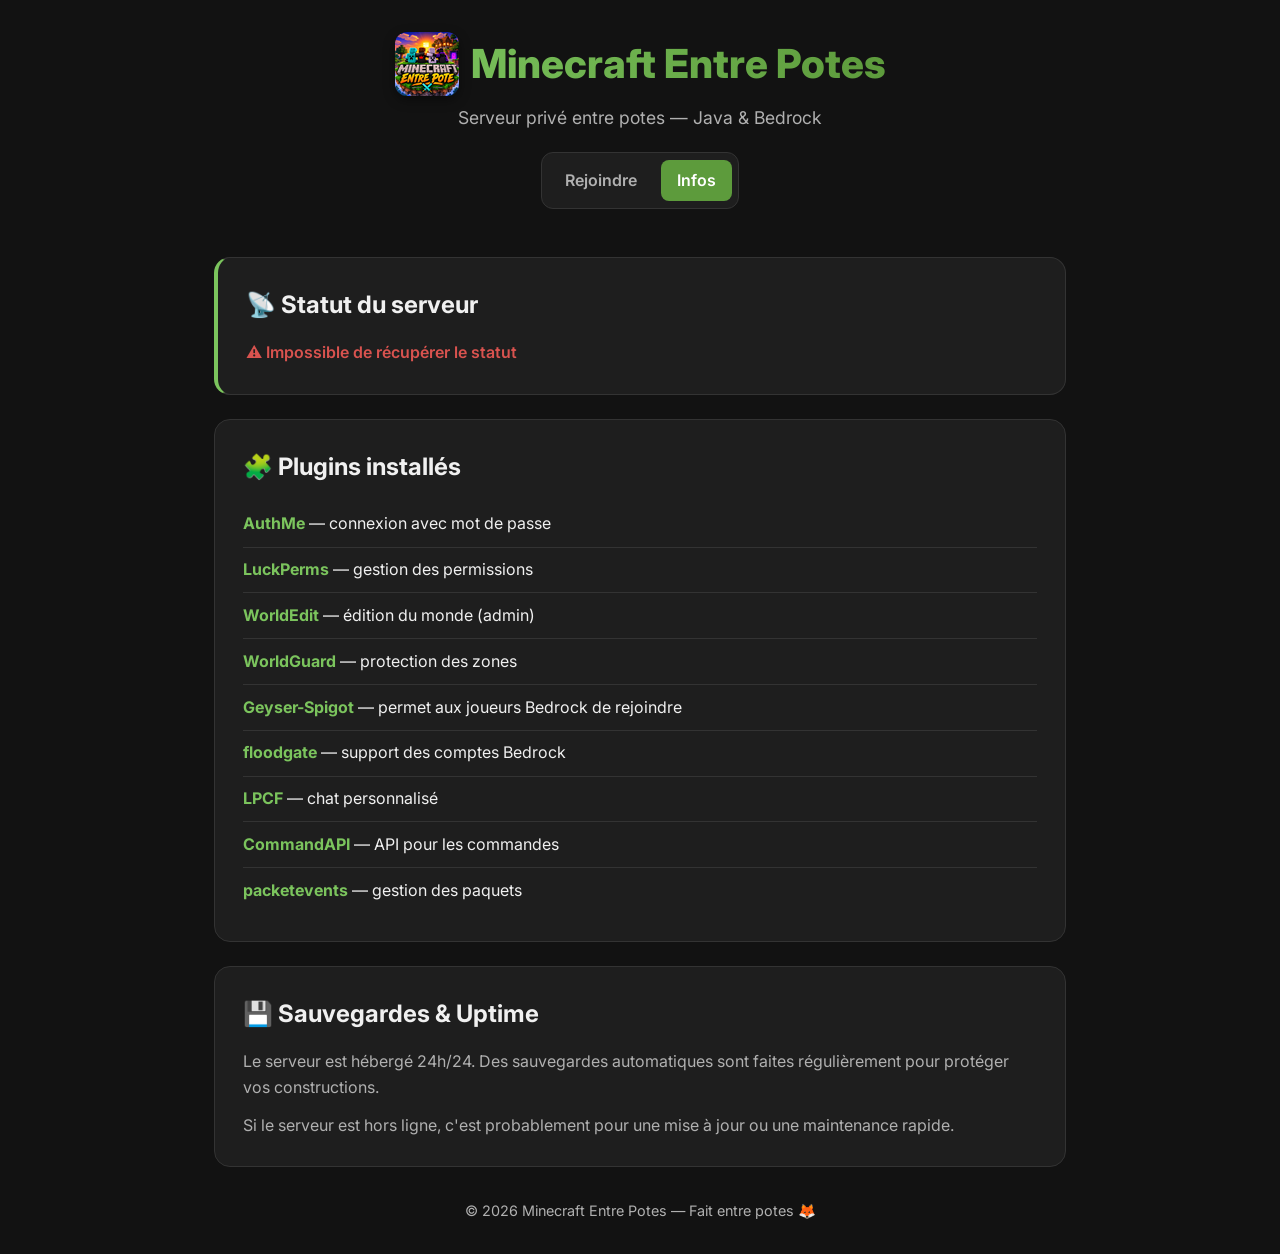
==== infos.html @ b74d5914 "Initial commit: site web Minecraft Entre Potes" ====
<!DOCTYPE html>
<html lang="fr">
<head>
    <meta charset="UTF-8">
    <meta name="viewport" content="width=device-width, initial-scale=1.0">
    <title>Minecraft Entre Potes - Infos</title>
    <link rel="icon" type="image/png" sizes="64x64" href="images/logo-64.png">
    <link rel="stylesheet" href="style.css">
    <link rel="preconnect" href="https://fonts.googleapis.com">
    <link rel="preconnect" href="https://fonts.gstatic.com" crossorigin>
    <link href="https://fonts.googleapis.com/css2?family=Inter:wght@400;600;800&display=swap" rel="stylesheet">
</head>
<body>
    <div class="container">
        <header>
            <h1><img src="images/logo-128.png" srcset="images/logo-64.png 64w, images/logo-128.png 128w, images/logo-256.png 256w, images/logo-512.png 512w" sizes="(max-width: 600px) 48px, 64px" alt="Logo Minecraft Entre Potes" class="logo"> Minecraft Entre Potes</h1>
            <p class="tagline">Serveur privé entre potes — Java & Bedrock</p>
            <nav>
                <a href="index.html">Rejoindre</a>
                <a href="infos.html" class="active">Infos</a>
            </nav>
        </header>

        <main>
            <section class="live-status">
                <h2>📡 Statut du serveur</h2>
                <div id="status-content">
                    <p class="loading">Chargement...</p>
                </div>
            </section>

            <section class="plugins">
                <h2>🧩 Plugins installés</h2>
                <ul class="plugin-list">
                    <li><strong>AuthMe</strong> — connexion avec mot de passe</li>
                    <li><strong>LuckPerms</strong> — gestion des permissions</li>
                    <li><strong>WorldEdit</strong> — édition du monde (admin)</li>
                    <li><strong>WorldGuard</strong> — protection des zones</li>
                    <li><strong>Geyser-Spigot</strong> — permet aux joueurs Bedrock de rejoindre</li>
                    <li><strong>floodgate</strong> — support des comptes Bedrock</li>
                    <li><strong>LPCF</strong> — chat personnalisé</li>
                    <li><strong>CommandAPI</strong> — API pour les commandes</li>
                    <li><strong>packetevents</strong> — gestion des paquets</li>
                </ul>
            </section>

            <section class="backup-info">
                <h2>💾 Sauvegardes & Uptime</h2>
                <p>Le serveur est hébergé 24h/24. Des sauvegardes automatiques sont faites régulièrement pour protéger vos constructions.</p>
                <p>Si le serveur est hors ligne, c'est probablement pour une mise à jour ou une maintenance rapide.</p>
            </section>
        </main>

        <footer>
            <p>© 2026 Minecraft Entre Potes — Fait entre potes 🦊</p>
        </footer>
    </div>

    <script>
        async function loadStatus() {
            const container = document.getElementById('status-content');
            try {
                const response = await fetch('https://api.mcsrvstat.us/3/play.laconfreriefr.com');
                const data = await response.json();

                if (!data.online) {
                    container.innerHTML = '<p class="offline">🔴 Le serveur est hors ligne</p>';
                    return;
                }

                const players = data.players ? `${data.players.online} / ${data.players.max}` : '0 / 0';
                const version = data.version || '26.3';
                const motd = data.motd && data.motd.clean ? data.motd.clean.join('<br>') : '';

                container.innerHTML = `
                    <div class="status-grid">
                        <div class="status-item"><span>Statut</span><strong class="online">🟢 En ligne</strong></div>
                        <div class="status-item"><span>Joueurs</span><strong>${players}</strong></div>
                        <div class="status-item"><span>Version</span><strong>${version}</strong></div>
                        <div class="status-item"><span>Ping</span><strong>${data.debug && data.debug.ping ? 'Oui' : 'Non'}</strong></div>
                    </div>
                    ${motd ? `<div class="motd">${motd}</div>` : ''}
                `;
            } catch (error) {
                container.innerHTML = '<p class="offline">⚠️ Impossible de récupérer le statut</p>';
            }
        }

        loadStatus();
    </script>
</body>
</html>
---- style.css ----
:root {
    --bg: #121212;
    --surface: #1e1e1e;
    --surface-hover: #2a2a2a;
    --text: #f0f0f0;
    --muted: #b0b0b0;
    --accent: #5d9b3c;
    --accent-light: #7bc45d;
    --bedrock: #3c7a9b;
    --java: #e88e34;
    --danger: #d9534f;
}

* {
    margin: 0;
    padding: 0;
    box-sizing: border-box;
}

body {
    font-family: 'Inter', system-ui, -apple-system, BlinkMacSystemFont, 'Segoe UI', Roboto, sans-serif;
    background: var(--bg);
    color: var(--text);
    line-height: 1.6;
    min-height: 100vh;
}

.container {
    max-width: 900px;
    margin: 0 auto;
    padding: 2rem 1.5rem;
}

header {
    text-align: center;
    margin-bottom: 3rem;
}

header h1 {
    font-size: 2.5rem;
    font-weight: 800;
    margin-bottom: 0.5rem;
    background: linear-gradient(90deg, var(--accent-light), var(--accent));
    -webkit-background-clip: text;
    -webkit-text-fill-color: transparent;
    background-clip: text;
    display: inline-flex;
    align-items: center;
    gap: 0.75rem;
}

.logo {
    width: 64px;
    height: 64px;
    border-radius: 12px;
    box-shadow: 0 4px 12px rgba(0, 0, 0, 0.4);
}

.tagline {
    color: var(--muted);
    font-size: 1.1rem;
    margin-bottom: 1.25rem;
}

nav {
    display: inline-flex;
    gap: 0.5rem;
    background: var(--surface);
    padding: 0.4rem;
    border-radius: 12px;
    border: 1px solid #333;
}

nav a {
    color: var(--muted);
    text-decoration: none;
    padding: 0.5rem 1rem;
    border-radius: 8px;
    font-weight: 600;
    transition: background 0.2s, color 0.2s;
}

nav a:hover {
    background: var(--surface-hover);
    color: var(--text);
}

nav a.active {
    background: var(--accent);
    color: #fff;
}

section {
    background: var(--surface);
    border-radius: 16px;
    padding: 1.75rem;
    border: 1px solid #333;
    margin-bottom: 1.5rem;
}

section h2 {
    margin-bottom: 1rem;
    font-weight: 700;
}

/* Live status */
.live-status {
    border-left: 4px solid var(--accent-light);
}

.status-grid {
    display: grid;
    grid-template-columns: repeat(2, 1fr);
    gap: 1rem;
}

@media (min-width: 600px) {
    .status-grid {
        grid-template-columns: repeat(4, 1fr);
    }
}

.status-item {
    background: var(--bg);
    padding: 1rem;
    border-radius: 10px;
    text-align: center;
}

.status-item span {
    display: block;
    color: var(--muted);
    font-size: 0.85rem;
    margin-bottom: 0.25rem;
}

.status-item strong {
    font-size: 1.1rem;
}

.status-item .online {
    color: var(--accent-light);
}

.offline {
    color: var(--danger);
    font-weight: 600;
}

.loading {
    color: var(--muted);
}

.motd {
    margin-top: 1rem;
    padding: 0.75rem;
    background: var(--bg);
    border-radius: 10px;
    font-family: 'Courier New', monospace;
    color: var(--accent-light);
}

/* Server address */
.server-status {
    text-align: center;
}

.ip-box {
    display: inline-flex;
    align-items: center;
    gap: 0.5rem;
    background: var(--bg);
    border-radius: 12px;
    padding: 0.75rem 1.25rem;
    border: 2px solid var(--accent);
    margin-bottom: 1rem;
}

#server-ip {
    font-family: 'Courier New', monospace;
    font-size: 1.3rem;
    font-weight: 700;
    color: var(--accent-light);
}

.note {
    color: var(--accent-light);
    font-weight: 600;
}

/* Copy buttons */
.copy-btn {
    background: var(--surface-hover);
    border: none;
    font-size: 1rem;
    cursor: pointer;
    padding: 0.4rem 0.5rem;
    border-radius: 6px;
    transition: background 0.2s;
    line-height: 1;
}

.copy-btn:hover {
    background: #3a3a3a;
}

.code-box {
    display: flex;
    align-items: center;
    justify-content: space-between;
    gap: 0.5rem;
    background: var(--bg);
    border-radius: 8px;
    padding: 0.5rem 0.75rem;
    margin-bottom: 1rem;
}

.code-box code {
    margin: 0;
    padding: 0;
    background: transparent;
    flex: 1;
}

/* Platforms */
.platforms {
    display: grid;
    grid-template-columns: 1fr;
    gap: 1.5rem;
    padding: 0;
    background: transparent;
    border: none;
}

@media (min-width: 768px) {
    .platforms {
        grid-template-columns: 1fr 1fr;
    }
}

.card {
    background: var(--surface);
    border-radius: 16px;
    padding: 1.75rem;
    border: 1px solid #333;
    transition: transform 0.2s, border-color 0.2s;
}

.card:hover {
    transform: translateY(-4px);
}

.card.java {
    border-top: 4px solid var(--java);
}

.card.bedrock {
    border-top: 4px solid var(--bedrock);
}

.card-header {
    display: flex;
    align-items: center;
    gap: 0.75rem;
    margin-bottom: 1rem;
}

.icon {
    font-size: 1.5rem;
}

.card h3 {
    font-size: 1.4rem;
}

.card p {
    color: var(--muted);
    margin-bottom: 1rem;
}

.card ol {
    margin-left: 1.25rem;
    margin-bottom: 1rem;
    color: var(--text);
}

.card li {
    margin-bottom: 0.5rem;
}

code {
    display: block;
    background: var(--bg);
    color: var(--accent-light);
    font-family: 'Courier New', monospace;
    padding: 0.75rem 1rem;
    border-radius: 8px;
    font-weight: 700;
    word-break: break-all;
}

.port {
    color: var(--text);
    font-weight: 600;
    margin-bottom: 0;
}

/* Cracked info */
.cracked-info {
    border-left: 4px solid var(--accent-light);
}

.cracked-info p {
    margin-bottom: 1rem;
    color: var(--text);
}

.cracked-info code {
    margin-bottom: 1rem;
}

/* Rules */
.rules ul {
    margin-left: 1.25rem;
    color: var(--text);
}

.rules li {
    margin-bottom: 0.75rem;
}

/* Plugins */
.plugin-list {
    list-style: none;
    margin: 0;
}

.plugin-list li {
    padding: 0.6rem 0;
    border-bottom: 1px solid #333;
    color: var(--text);
}

.plugin-list li:last-child {
    border-bottom: none;
}

.plugin-list strong {
    color: var(--accent-light);
}

/* FAQ */
.faq-item {
    margin-bottom: 1.25rem;
}

.faq-item:last-child {
    margin-bottom: 0;
}

.faq-item h3 {
    font-size: 1rem;
    margin-bottom: 0.4rem;
    color: var(--accent-light);
}

.faq-item p {
    color: var(--muted);
}

.faq-item code {
    display: inline;
    padding: 0.2rem 0.4rem;
    font-size: 0.9rem;
}

/* Backup info */
.backup-info p {
    color: var(--muted);
    margin-bottom: 0.75rem;
}

.backup-info p:last-child {
    margin-bottom: 0;
}

/* Footer */
footer {
    text-align: center;
    color: var(--muted);
    font-size: 0.9rem;
    margin-top: 2rem;
}
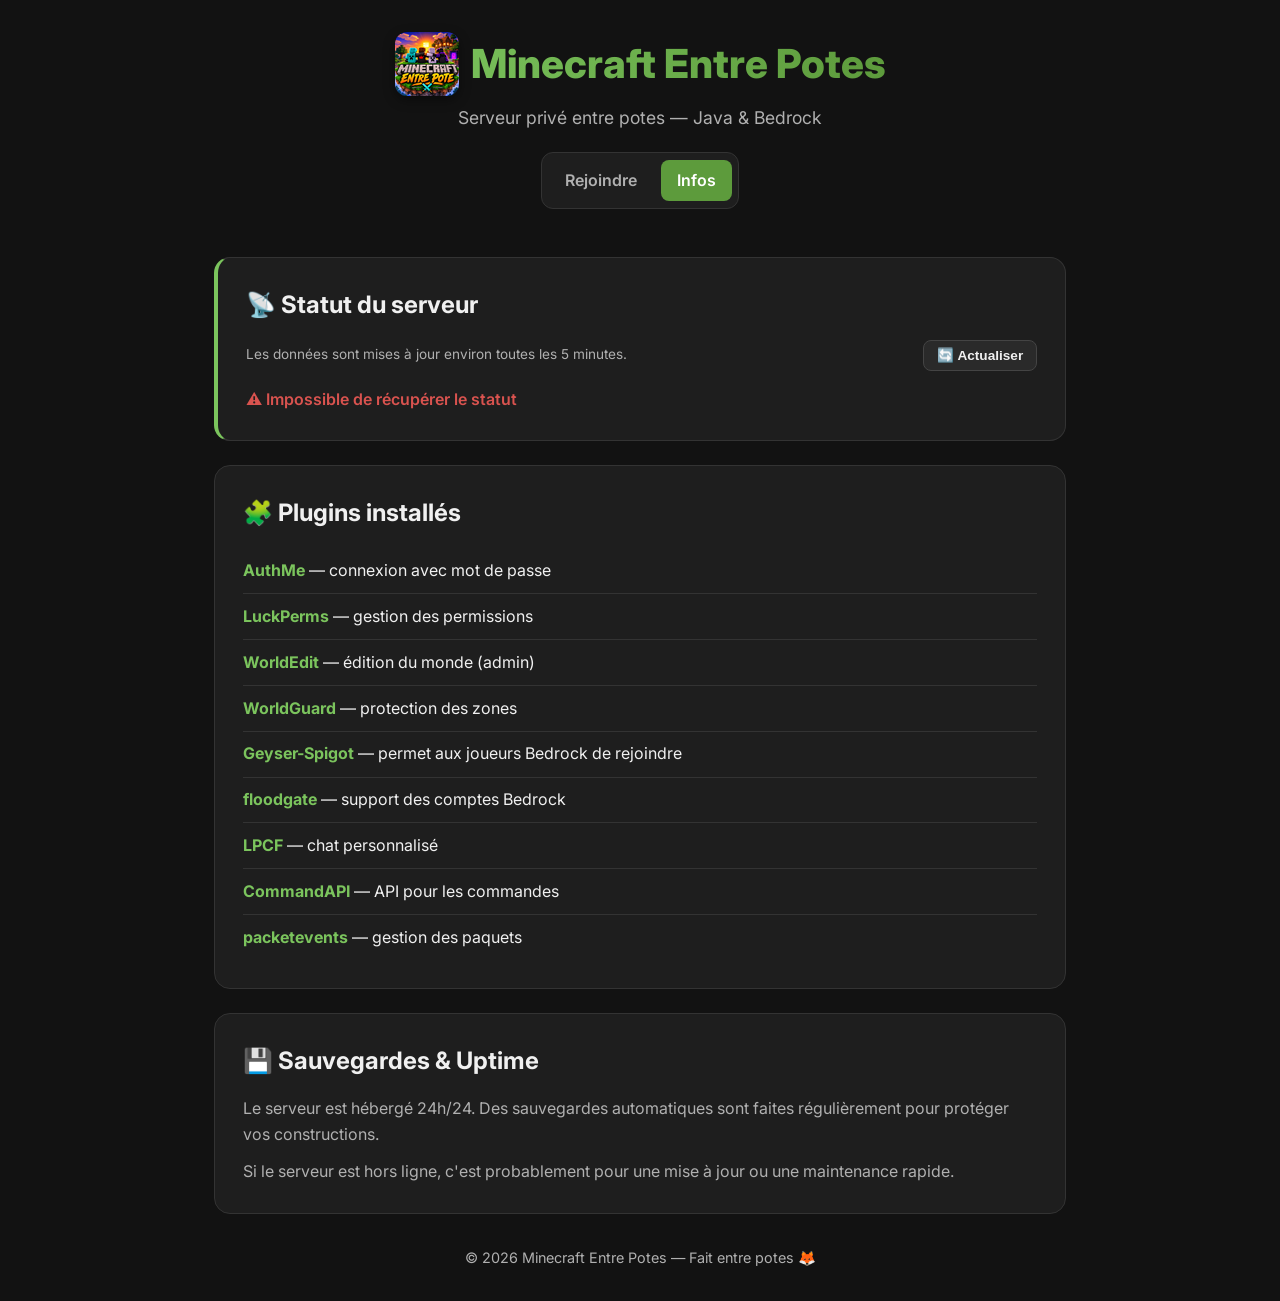
==== commit 2e34df93: "Ajout bouton actualiser statut serveur" ====
--- a/infos.html
+++ b/infos.html
@@ -24,6 +24,10 @@
         <main>
             <section class="live-status">
                 <h2>📡 Statut du serveur</h2>
+                <div class="status-header">
+                    <p class="cache-note">Les données sont mises à jour environ toutes les 5 minutes.</p>
+                    <button id="refresh-btn" class="refresh-btn">🔄 Actualiser</button>
+                </div>
                 <div id="status-content">
                     <p class="loading">Chargement...</p>
                 </div>
@@ -86,6 +90,16 @@
             }
         }
 
+        document.getElementById('refresh-btn').addEventListener('click', function() {
+            const btn = this;
+            btn.disabled = true;
+            btn.textContent = '⏳ Chargement...';
+            loadStatus().then(() => {
+                btn.disabled = false;
+                btn.textContent = '🔄 Actualiser';
+            });
+        });
+
         loadStatus();
     </script>
 </body>
--- a/style.css
+++ b/style.css
@@ -108,6 +108,43 @@
     border-left: 4px solid var(--accent-light);
 }
 
+.status-header {
+    display: flex;
+    flex-wrap: wrap;
+    align-items: center;
+    justify-content: space-between;
+    gap: 0.75rem;
+    margin-bottom: 1rem;
+}
+
+.cache-note {
+    color: var(--muted);
+    font-size: 0.85rem;
+    margin: 0;
+}
+
+.refresh-btn {
+    background: var(--surface-hover);
+    color: var(--text);
+    border: 1px solid #444;
+    padding: 0.4rem 0.8rem;
+    border-radius: 8px;
+    cursor: pointer;
+    font-size: 0.85rem;
+    font-weight: 600;
+    transition: background 0.2s, border-color 0.2s;
+}
+
+.refresh-btn:hover {
+    background: #3a3a3a;
+    border-color: var(--accent-light);
+}
+
+.refresh-btn:disabled {
+    opacity: 0.6;
+    cursor: not-allowed;
+}
+
 .status-grid {
     display: grid;
     grid-template-columns: repeat(2, 1fr);
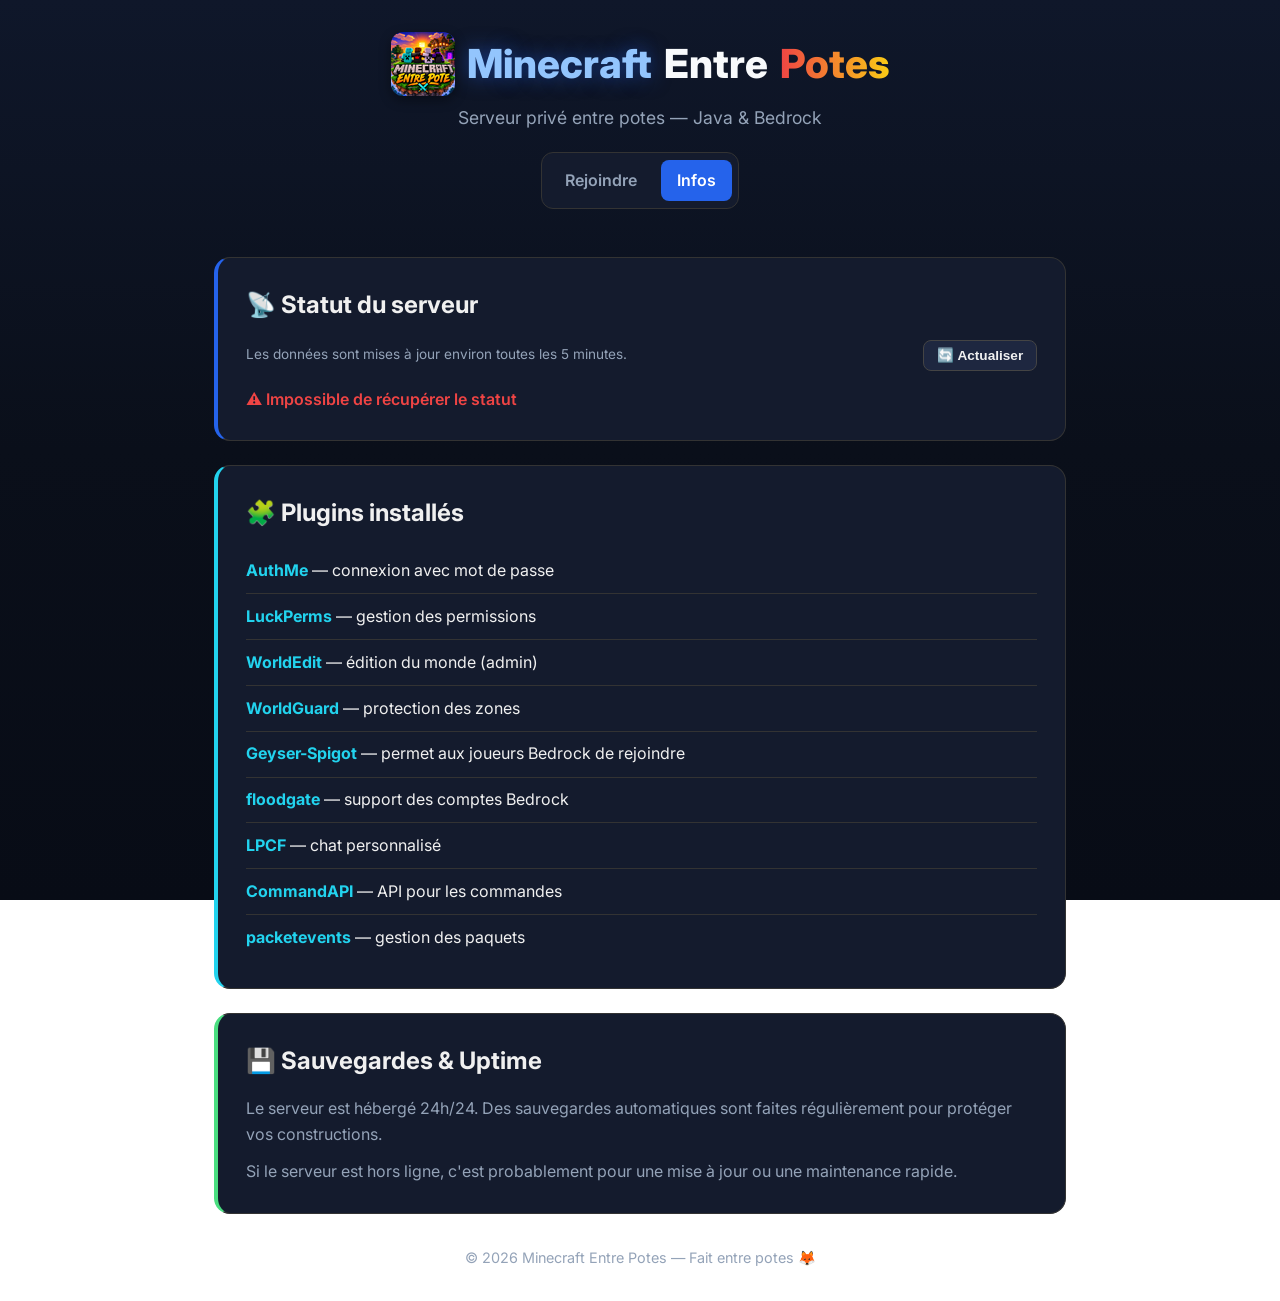
==== commit 2dfbbc41: "Titre plus lisible avec couleurs MOTD par mot" ====
--- a/infos.html
+++ b/infos.html
@@ -13,7 +13,7 @@
 <body>
     <div class="container">
         <header>
-            <h1><img src="images/logo-128.png" srcset="images/logo-64.png 64w, images/logo-128.png 128w, images/logo-256.png 256w, images/logo-512.png 512w" sizes="(max-width: 600px) 48px, 64px" alt="Logo Minecraft Entre Potes" class="logo"> Minecraft Entre Potes</h1>
+            <h1><img src="images/logo-128.png" srcset="images/logo-64.png 64w, images/logo-128.png 128w, images/logo-256.png 256w, images/logo-512.png 512w" sizes="(max-width: 600px) 48px, 64px" alt="Logo Minecraft Entre Potes" class="logo"> <span class="title-minecraft">Minecraft</span> <span class="title-entre">Entre</span> <span class="title-potes">Potes</span></h1>
             <p class="tagline">Serveur privé entre potes — Java & Bedrock</p>
             <nav>
                 <a href="index.html">Rejoindre</a>
--- a/style.css
+++ b/style.css
@@ -1,14 +1,20 @@
 :root {
-    --bg: #121212;
-    --surface: #1e1e1e;
-    --surface-hover: #2a2a2a;
+    --bg: #0a0f1a;
+    --bg-gradient: linear-gradient(180deg, #0f172a 0%, #0a0f1a 50%, #080c16 100%);
+    --surface: #141b2d;
+    --surface-hover: #1e2740;
     --text: #f0f0f0;
-    --muted: #b0b0b0;
-    --accent: #5d9b3c;
-    --accent-light: #7bc45d;
-    --bedrock: #3c7a9b;
-    --java: #e88e34;
-    --danger: #d9534f;
+    --muted: #94a3b8;
+    --accent: #2563eb;
+    --accent-light: #60a5fa;
+    --accent-cyan: #22d3ee;
+    --accent-red: #ef4444;
+    --accent-yellow: #facc15;
+    --accent-green: #4ade80;
+    --accent-orange: #f5a623;
+    --bedrock: #22d3ee;
+    --java: #f97316;
+    --danger: #ef4444;
 }
 
 * {
@@ -19,7 +25,8 @@
 
 body {
     font-family: 'Inter', system-ui, -apple-system, BlinkMacSystemFont, 'Segoe UI', Roboto, sans-serif;
-    background: var(--bg);
+    background: var(--bg-gradient);
+    background-attachment: fixed;
     color: var(--text);
     line-height: 1.6;
     min-height: 100vh;
@@ -40,13 +47,25 @@
     font-size: 2.5rem;
     font-weight: 800;
     margin-bottom: 0.5rem;
-    background: linear-gradient(90deg, var(--accent-light), var(--accent));
+    display: inline-flex;
+    align-items: center;
+    gap: 0.75rem;
+}
+
+.title-minecraft {
+    color: #93c5fd;
+    text-shadow: 0 0 20px rgba(37, 99, 235, 0.5);
+}
+
+.title-entre {
+    color: #f8fafc;
+}
+
+.title-potes {
+    background: linear-gradient(90deg, var(--accent-red), var(--accent-yellow));
     -webkit-background-clip: text;
     -webkit-text-fill-color: transparent;
     background-clip: text;
-    display: inline-flex;
-    align-items: center;
-    gap: 0.75rem;
 }
 
 .logo {
@@ -105,7 +124,7 @@
 
 /* Live status */
 .live-status {
-    border-left: 4px solid var(--accent-light);
+    border-left: 4px solid var(--accent);
 }
 
 .status-header {
@@ -137,7 +156,7 @@
 
 .refresh-btn:hover {
     background: #3a3a3a;
-    border-color: var(--accent-light);
+    border-color: var(--accent-cyan);
 }
 
 .refresh-btn:disabled {
@@ -209,7 +228,8 @@
     background: var(--bg);
     border-radius: 12px;
     padding: 0.75rem 1.25rem;
-    border: 2px solid var(--accent);
+    border: 2px solid var(--accent-light);
+    box-shadow: 0 0 15px rgba(125, 196, 93, 0.15);
     margin-bottom: 1rem;
 }
 
@@ -285,14 +305,23 @@
 
 .card:hover {
     transform: translateY(-4px);
+    box-shadow: 0 8px 24px rgba(0, 0, 0, 0.3);
 }
 
 .card.java {
     border-top: 4px solid var(--java);
 }
 
+.card.java:hover {
+    box-shadow: 0 8px 24px rgba(232, 142, 52, 0.15);
+}
+
 .card.bedrock {
     border-top: 4px solid var(--bedrock);
+}
+
+.card.bedrock:hover {
+    box-shadow: 0 8px 24px rgba(60, 122, 155, 0.15);
 }
 
 .card-header {
@@ -357,6 +386,10 @@
 }
 
 /* Rules */
+.rules {
+    border-left: 4px solid var(--accent-red);
+}
+
 .rules ul {
     margin-left: 1.25rem;
     color: var(--text);
@@ -366,7 +399,15 @@
     margin-bottom: 0.75rem;
 }
 
+.rules li strong {
+    color: var(--accent-light);
+}
+
 /* Plugins */
+.plugins {
+    border-left: 4px solid var(--accent-cyan);
+}
+
 .plugin-list {
     list-style: none;
     margin: 0;
@@ -383,10 +424,14 @@
 }
 
 .plugin-list strong {
-    color: var(--accent-light);
+    color: var(--accent-cyan);
 }
 
 /* FAQ */
+.faq {
+    border-left: 4px solid var(--accent-yellow);
+}
+
 .faq-item {
     margin-bottom: 1.25rem;
 }
@@ -398,7 +443,7 @@
 .faq-item h3 {
     font-size: 1rem;
     margin-bottom: 0.4rem;
-    color: var(--accent-light);
+    color: var(--accent-yellow);
 }
 
 .faq-item p {
@@ -412,6 +457,10 @@
 }
 
 /* Backup info */
+.backup-info {
+    border-left: 4px solid var(--accent-green);
+}
+
 .backup-info p {
     color: var(--muted);
     margin-bottom: 0.75rem;
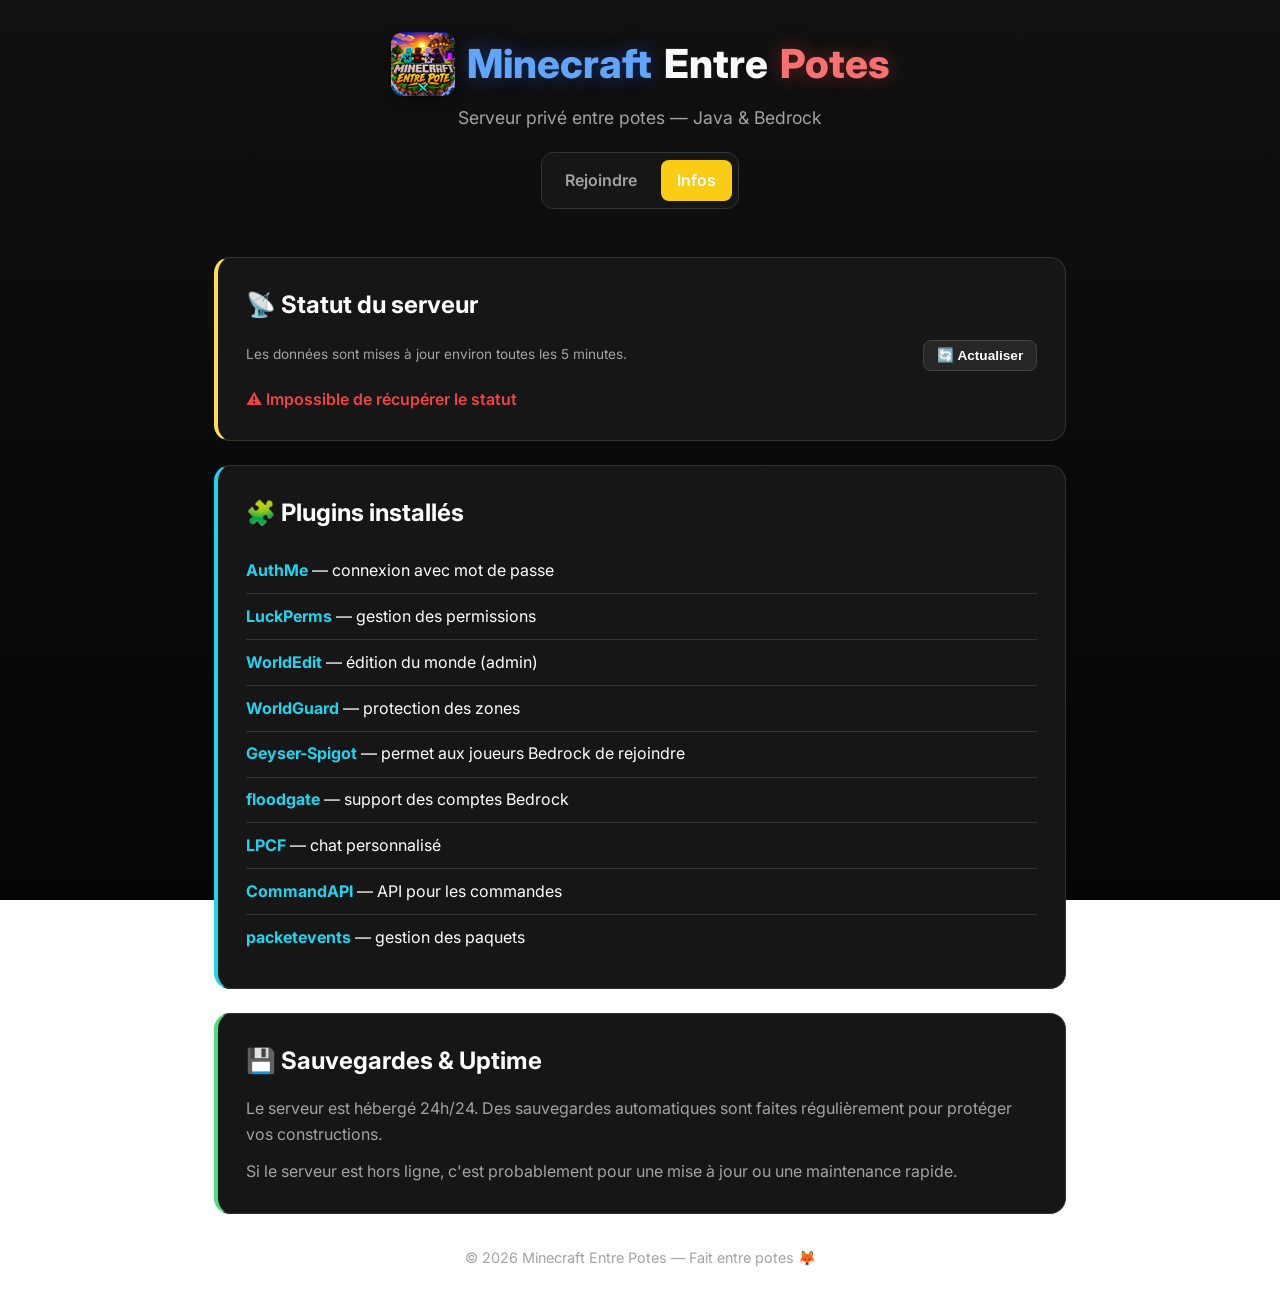
==== commit 1a3a18ae: "Ajout meta anti-cache et versionnement CSS" ====
--- a/infos.html
+++ b/infos.html
@@ -3,9 +3,12 @@
 <head>
     <meta charset="UTF-8">
     <meta name="viewport" content="width=device-width, initial-scale=1.0">
+    <meta http-equiv="Cache-Control" content="no-cache, no-store, must-revalidate">
+    <meta http-equiv="Pragma" content="no-cache">
+    <meta http-equiv="Expires" content="0">
     <title>Minecraft Entre Potes - Infos</title>
     <link rel="icon" type="image/png" sizes="64x64" href="images/logo-64.png">
-    <link rel="stylesheet" href="style.css">
+    <link rel="stylesheet" href="style.css?v=2">
     <link rel="preconnect" href="https://fonts.googleapis.com">
     <link rel="preconnect" href="https://fonts.gstatic.com" crossorigin>
     <link href="https://fonts.googleapis.com/css2?family=Inter:wght@400;600;800&display=swap" rel="stylesheet">
--- a/style.css
+++ b/style.css
@@ -1,19 +1,19 @@
 :root {
-    --bg: #0a0f1a;
-    --bg-gradient: linear-gradient(180deg, #0f172a 0%, #0a0f1a 50%, #080c16 100%);
-    --surface: #141b2d;
-    --surface-hover: #1e2740;
-    --text: #f0f0f0;
-    --muted: #94a3b8;
-    --accent: #2563eb;
-    --accent-light: #60a5fa;
+    --bg: #0a0a0a;
+    --bg-gradient: linear-gradient(180deg, #111111 0%, #0a0a0a 50%, #050505 100%);
+    --surface: #161616;
+    --surface-hover: #262626;
+    --text: #ffffff;
+    --muted: #a3a3a3;
+    --accent: #facc15;
+    --accent-light: #fde047;
     --accent-cyan: #22d3ee;
-    --accent-red: #ef4444;
+    --accent-red: #f87171;
     --accent-yellow: #facc15;
     --accent-green: #4ade80;
-    --accent-orange: #f5a623;
+    --accent-orange: #fb923c;
     --bedrock: #22d3ee;
-    --java: #f97316;
+    --java: #fb923c;
     --danger: #ef4444;
 }
 
@@ -53,8 +53,8 @@
 }
 
 .title-minecraft {
-    color: #93c5fd;
-    text-shadow: 0 0 20px rgba(37, 99, 235, 0.5);
+    color: #60a5fa;
+    text-shadow: 0 0 20px rgba(37, 99, 235, 0.4);
 }
 
 .title-entre {
@@ -62,10 +62,8 @@
 }
 
 .title-potes {
-    background: linear-gradient(90deg, var(--accent-red), var(--accent-yellow));
-    -webkit-background-clip: text;
-    -webkit-text-fill-color: transparent;
-    background-clip: text;
+    color: #f87171;
+    text-shadow: 0 0 20px rgba(239, 68, 68, 0.4);
 }
 
 .logo {
@@ -124,7 +122,7 @@
 
 /* Live status */
 .live-status {
-    border-left: 4px solid var(--accent);
+    border-left: 4px solid var(--accent-light);
 }
 
 .status-header {
@@ -219,17 +217,18 @@
 /* Server address */
 .server-status {
     text-align: center;
+    border-left: 4px solid var(--accent-light);
 }
 
 .ip-box {
     display: inline-flex;
     align-items: center;
     gap: 0.5rem;
-    background: var(--bg);
+    background: var(--surface);
     border-radius: 12px;
     padding: 0.75rem 1.25rem;
     border: 2px solid var(--accent-light);
-    box-shadow: 0 0 15px rgba(125, 196, 93, 0.15);
+    box-shadow: 0 0 20px rgba(96, 165, 250, 0.25);
     margin-bottom: 1rem;
 }
 
@@ -241,7 +240,7 @@
 }
 
 .note {
-    color: var(--accent-light);
+    color: var(--accent-green);
     font-weight: 600;
 }
 
@@ -373,7 +372,7 @@
 
 /* Cracked info */
 .cracked-info {
-    border-left: 4px solid var(--accent-light);
+    border-left: 4px solid #e2e8f0;
 }
 
 .cracked-info p {
@@ -387,7 +386,7 @@
 
 /* Rules */
 .rules {
-    border-left: 4px solid var(--accent-red);
+    border-left: 4px solid var(--accent-green);
 }
 
 .rules ul {
@@ -400,7 +399,7 @@
 }
 
 .rules li strong {
-    color: var(--accent-light);
+    color: var(--accent-green);
 }
 
 /* Plugins */
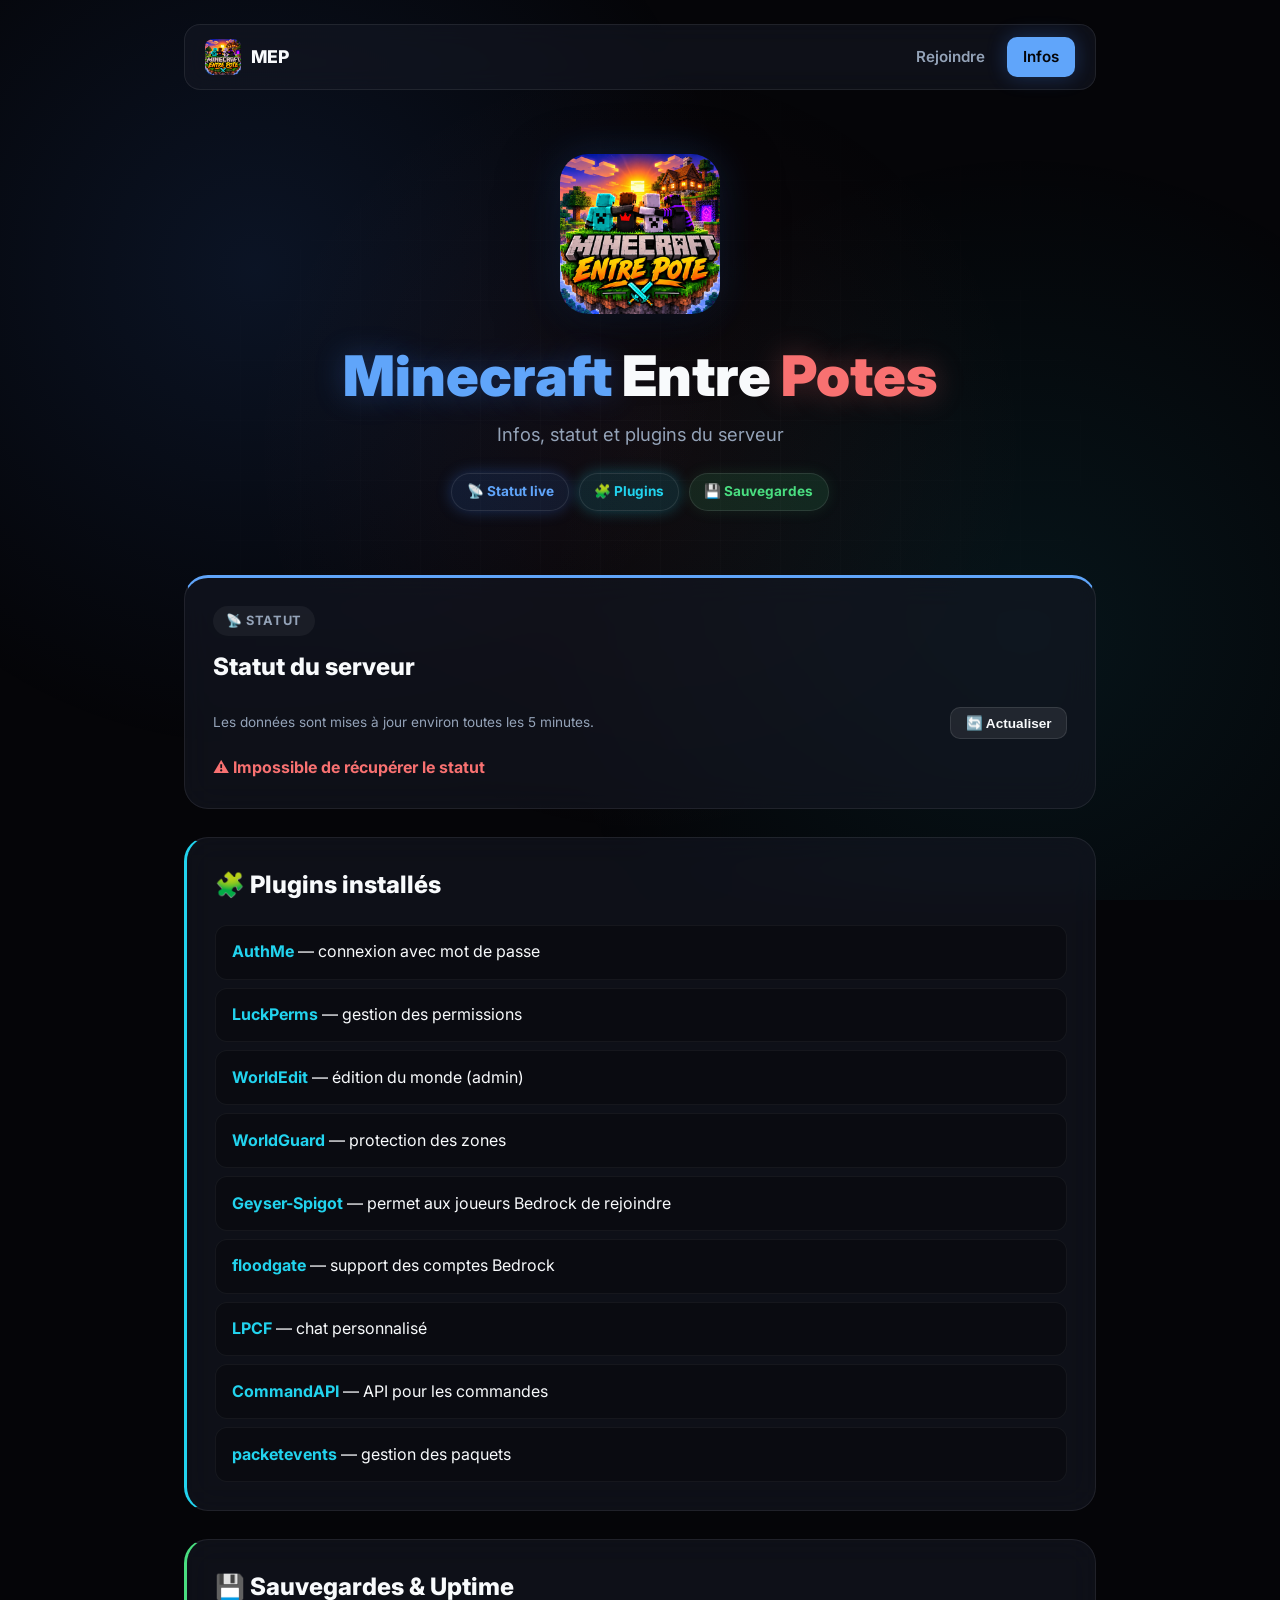
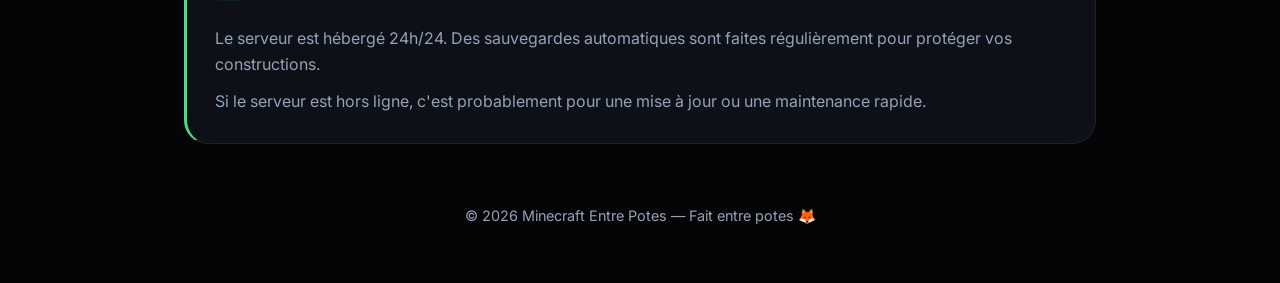
==== commit 70f9fb45: "Refonte complete du design : glassmorphism, hero, animations" ====
--- a/infos.html
+++ b/infos.html
@@ -8,25 +8,44 @@
     <meta http-equiv="Expires" content="0">
     <title>Minecraft Entre Potes - Infos</title>
     <link rel="icon" type="image/png" sizes="64x64" href="images/logo-64.png">
-    <link rel="stylesheet" href="style.css?v=2">
+    <link rel="stylesheet" href="style.css?v=3">
     <link rel="preconnect" href="https://fonts.googleapis.com">
     <link rel="preconnect" href="https://fonts.gstatic.com" crossorigin>
-    <link href="https://fonts.googleapis.com/css2?family=Inter:wght@400;600;800&display=swap" rel="stylesheet">
+    <link href="https://fonts.googleapis.com/css2?family=Inter:wght@400;500;600;700;800;900&display=swap" rel="stylesheet">
 </head>
 <body>
+    <div class="bg-grid"></div>
     <div class="container">
         <header>
-            <h1><img src="images/logo-128.png" srcset="images/logo-64.png 64w, images/logo-128.png 128w, images/logo-256.png 256w, images/logo-512.png 512w" sizes="(max-width: 600px) 48px, 64px" alt="Logo Minecraft Entre Potes" class="logo"> <span class="title-minecraft">Minecraft</span> <span class="title-entre">Entre</span> <span class="title-potes">Potes</span></h1>
-            <p class="tagline">Serveur privé entre potes — Java & Bedrock</p>
-            <nav>
-                <a href="index.html">Rejoindre</a>
-                <a href="infos.html" class="active">Infos</a>
+            <nav class="main-nav">
+                <a href="index.html" class="nav-brand">
+                    <img src="images/logo-64.png" alt="Logo" class="nav-logo">
+                    <span>MEP</span>
+                </a>
+                <div class="nav-links">
+                    <a href="index.html">Rejoindre</a>
+                    <a href="infos.html" class="active">Infos</a>
+                </div>
             </nav>
+
+            <div class="hero">
+                <div class="hero-logo">
+                    <img src="images/logo-256.png" srcset="images/logo-128.png 128w, images/logo-256.png 256w, images/logo-512.png 512w" sizes="180px" alt="Logo Minecraft Entre Potes">
+                </div>
+                <h1><span class="title-minecraft">Minecraft</span> <span class="title-entre">Entre</span> <span class="title-potes">Potes</span></h1>
+                <p class="tagline">Infos, statut et plugins du serveur</p>
+                <div class="hero-badges">
+                    <span class="badge badge-blue">📡 Statut live</span>
+                    <span class="badge badge-cyan">🧩 Plugins</span>
+                    <span class="badge badge-green">💾 Sauvegardes</span>
+                </div>
+            </div>
         </header>
 
         <main>
-            <section class="live-status">
-                <h2>📡 Statut du serveur</h2>
+            <section class="live-status glass">
+                <div class="section-badge">📡 Statut</div>
+                <h2>Statut du serveur</h2>
                 <div class="status-header">
                     <p class="cache-note">Les données sont mises à jour environ toutes les 5 minutes.</p>
                     <button id="refresh-btn" class="refresh-btn">🔄 Actualiser</button>
@@ -36,7 +55,7 @@
                 </div>
             </section>
 
-            <section class="plugins">
+            <section class="plugins glass">
                 <h2>🧩 Plugins installés</h2>
                 <ul class="plugin-list">
                     <li><strong>AuthMe</strong> — connexion avec mot de passe</li>
@@ -51,7 +70,7 @@
                 </ul>
             </section>
 
-            <section class="backup-info">
+            <section class="backup-info glass">
                 <h2>💾 Sauvegardes & Uptime</h2>
                 <p>Le serveur est hébergé 24h/24. Des sauvegardes automatiques sont faites régulièrement pour protéger vos constructions.</p>
                 <p>Si le serveur est hors ligne, c'est probablement pour une mise à jour ou une maintenance rapide.</p>
--- a/style.css
+++ b/style.css
@@ -1,20 +1,22 @@
 :root {
-    --bg: #0a0a0a;
-    --bg-gradient: linear-gradient(180deg, #111111 0%, #0a0a0a 50%, #050505 100%);
-    --surface: #161616;
-    --surface-hover: #262626;
-    --text: #ffffff;
-    --muted: #a3a3a3;
-    --accent: #facc15;
-    --accent-light: #fde047;
+    --bg: #050508;
+    --surface: rgba(20, 24, 35, 0.6);
+    --surface-hover: rgba(30, 35, 50, 0.7);
+    --border: rgba(255, 255, 255, 0.08);
+    --text: #f8fafc;
+    --muted: #94a3b8;
+    --accent-blue: #3b82f6;
+    --accent-blue-light: #60a5fa;
     --accent-cyan: #22d3ee;
     --accent-red: #f87171;
     --accent-yellow: #facc15;
     --accent-green: #4ade80;
     --accent-orange: #fb923c;
-    --bedrock: #22d3ee;
-    --java: #fb923c;
-    --danger: #ef4444;
+    --glow-blue: rgba(59, 130, 246, 0.3);
+    --glow-cyan: rgba(34, 211, 238, 0.3);
+    --glow-red: rgba(248, 113, 113, 0.3);
+    --glow-green: rgba(74, 222, 128, 0.3);
+    --glow-yellow: rgba(250, 204, 21, 0.3);
 }
 
 * {
@@ -23,241 +25,372 @@
     box-sizing: border-box;
 }
 
+html {
+    scroll-behavior: smooth;
+}
+
 body {
     font-family: 'Inter', system-ui, -apple-system, BlinkMacSystemFont, 'Segoe UI', Roboto, sans-serif;
-    background: var(--bg-gradient);
-    background-attachment: fixed;
+    background: var(--bg);
     color: var(--text);
     line-height: 1.6;
     min-height: 100vh;
+    position: relative;
+    overflow-x: hidden;
+}
+
+/* Background grid */
+.bg-grid {
+    position: fixed;
+    top: 0;
+    left: 0;
+    width: 100%;
+    height: 100%;
+    pointer-events: none;
+    z-index: -1;
+    background-image:
+        radial-gradient(circle at 20% 30%, rgba(59, 130, 246, 0.12) 0%, transparent 40%),
+        radial-gradient(circle at 80% 70%, rgba(34, 211, 238, 0.08) 0%, transparent 40%),
+        radial-gradient(circle at 50% 50%, rgba(248, 113, 113, 0.05) 0%, transparent 50%);
+}
+
+.bg-grid::before {
+    content: '';
+    position: absolute;
+    inset: 0;
+    background-image: linear-gradient(rgba(255,255,255,0.02) 1px, transparent 1px),
+                      linear-gradient(90deg, rgba(255,255,255,0.02) 1px, transparent 1px);
+    background-size: 60px 60px;
+    mask-image: radial-gradient(ellipse at center, black 0%, transparent 70%);
 }
 
 .container {
-    max-width: 900px;
+    max-width: 960px;
     margin: 0 auto;
-    padding: 2rem 1.5rem;
-}
-
-header {
-    text-align: center;
-    margin-bottom: 3rem;
-}
-
-header h1 {
-    font-size: 2.5rem;
+    padding: 1.5rem;
+}
+
+/* Navigation */
+.main-nav {
+    display: flex;
+    align-items: center;
+    justify-content: space-between;
+    padding: 0.75rem 1.25rem;
+    background: var(--surface);
+    border: 1px solid var(--border);
+    border-radius: 16px;
+    backdrop-filter: blur(12px);
+    -webkit-backdrop-filter: blur(12px);
+    margin-bottom: 2rem;
+}
+
+.nav-brand {
+    display: flex;
+    align-items: center;
+    gap: 0.6rem;
+    color: var(--text);
+    text-decoration: none;
     font-weight: 800;
-    margin-bottom: 0.5rem;
-    display: inline-flex;
-    align-items: center;
-    gap: 0.75rem;
-}
-
-.title-minecraft {
-    color: #60a5fa;
-    text-shadow: 0 0 20px rgba(37, 99, 235, 0.4);
-}
-
-.title-entre {
-    color: #f8fafc;
-}
-
-.title-potes {
-    color: #f87171;
-    text-shadow: 0 0 20px rgba(239, 68, 68, 0.4);
-}
-
-.logo {
-    width: 64px;
-    height: 64px;
-    border-radius: 12px;
-    box-shadow: 0 4px 12px rgba(0, 0, 0, 0.4);
-}
-
-.tagline {
-    color: var(--muted);
     font-size: 1.1rem;
-    margin-bottom: 1.25rem;
-}
-
-nav {
-    display: inline-flex;
-    gap: 0.5rem;
-    background: var(--surface);
-    padding: 0.4rem;
-    border-radius: 12px;
-    border: 1px solid #333;
-}
-
-nav a {
+}
+
+.nav-logo {
+    width: 36px;
+    height: 36px;
+    border-radius: 8px;
+}
+
+.nav-links {
+    display: flex;
+    gap: 0.4rem;
+}
+
+.nav-links a {
     color: var(--muted);
     text-decoration: none;
     padding: 0.5rem 1rem;
-    border-radius: 8px;
+    border-radius: 10px;
     font-weight: 600;
-    transition: background 0.2s, color 0.2s;
-}
-
-nav a:hover {
-    background: var(--surface-hover);
-    color: var(--text);
-}
-
-nav a.active {
-    background: var(--accent);
-    color: #fff;
-}
-
+    font-size: 0.95rem;
+    transition: all 0.2s ease;
+}
+
+.nav-links a:hover {
+    color: var(--text);
+    background: rgba(255, 255, 255, 0.05);
+}
+
+.nav-links a.active {
+    color: var(--bg);
+    background: var(--accent-blue-light);
+    box-shadow: 0 0 20px var(--glow-blue);
+}
+
+/* Hero */
+header {
+    margin-bottom: 3rem;
+}
+
+.hero {
+    text-align: center;
+    padding: 2rem 0 1rem;
+}
+
+.hero-logo {
+    margin-bottom: 1.5rem;
+}
+
+.hero-logo img {
+    width: 160px;
+    height: 160px;
+    border-radius: 28px;
+    box-shadow: 0 20px 60px rgba(0, 0, 0, 0.5), 0 0 40px rgba(59, 130, 246, 0.2);
+    animation: float 6s ease-in-out infinite;
+}
+
+@keyframes float {
+    0%, 100% { transform: translateY(0); }
+    50% { transform: translateY(-10px); }
+}
+
+h1 {
+    font-size: clamp(2.2rem, 8vw, 3.5rem);
+    font-weight: 900;
+    line-height: 1.1;
+    margin-bottom: 0.75rem;
+}
+
+.title-minecraft {
+    color: var(--accent-blue-light);
+    text-shadow: 0 0 30px var(--glow-blue);
+}
+
+.title-entre {
+    color: var(--text);
+}
+
+.title-potes {
+    color: var(--accent-red);
+    text-shadow: 0 0 30px var(--glow-red);
+}
+
+.tagline {
+    color: var(--muted);
+    font-size: 1.15rem;
+    margin-bottom: 1.5rem;
+}
+
+.hero-badges {
+    display: flex;
+    flex-wrap: wrap;
+    justify-content: center;
+    gap: 0.6rem;
+}
+
+.badge {
+    display: inline-flex;
+    align-items: center;
+    gap: 0.35rem;
+    padding: 0.45rem 0.9rem;
+    border-radius: 999px;
+    font-size: 0.85rem;
+    font-weight: 700;
+    border: 1px solid rgba(255, 255, 255, 0.1);
+}
+
+.badge-green {
+    background: rgba(74, 222, 128, 0.12);
+    color: var(--accent-green);
+    box-shadow: 0 0 15px rgba(74, 222, 128, 0.1);
+}
+
+.badge-blue {
+    background: rgba(59, 130, 246, 0.12);
+    color: var(--accent-blue-light);
+    box-shadow: 0 0 15px var(--glow-blue);
+}
+
+.badge-cyan {
+    background: rgba(34, 211, 238, 0.12);
+    color: var(--accent-cyan);
+    box-shadow: 0 0 15px var(--glow-cyan);
+}
+
+/* Sections */
 section {
+    margin-bottom: 1.75rem;
+}
+
+.glass {
     background: var(--surface);
-    border-radius: 16px;
+    border: 1px solid var(--border);
+    border-radius: 24px;
     padding: 1.75rem;
-    border: 1px solid #333;
-    margin-bottom: 1.5rem;
+    backdrop-filter: blur(16px);
+    -webkit-backdrop-filter: blur(16px);
+    transition: transform 0.3s ease, box-shadow 0.3s ease;
+}
+
+.glass:hover {
+    transform: translateY(-2px);
+    box-shadow: 0 20px 40px rgba(0, 0, 0, 0.3);
+}
+
+.section-badge {
+    display: inline-block;
+    padding: 0.3rem 0.8rem;
+    border-radius: 999px;
+    background: rgba(255, 255, 255, 0.05);
+    color: var(--muted);
+    font-size: 0.8rem;
+    font-weight: 700;
+    margin-bottom: 0.75rem;
+    text-transform: uppercase;
+    letter-spacing: 0.05em;
 }
 
 section h2 {
-    margin-bottom: 1rem;
-    font-weight: 700;
-}
-
-/* Live status */
-.live-status {
-    border-left: 4px solid var(--accent-light);
-}
-
-.status-header {
-    display: flex;
-    flex-wrap: wrap;
-    align-items: center;
-    justify-content: space-between;
-    gap: 0.75rem;
-    margin-bottom: 1rem;
-}
-
-.cache-note {
-    color: var(--muted);
-    font-size: 0.85rem;
-    margin: 0;
-}
-
-.refresh-btn {
-    background: var(--surface-hover);
-    color: var(--text);
-    border: 1px solid #444;
-    padding: 0.4rem 0.8rem;
-    border-radius: 8px;
-    cursor: pointer;
-    font-size: 0.85rem;
-    font-weight: 600;
-    transition: background 0.2s, border-color 0.2s;
-}
-
-.refresh-btn:hover {
-    background: #3a3a3a;
-    border-color: var(--accent-cyan);
-}
-
-.refresh-btn:disabled {
-    opacity: 0.6;
-    cursor: not-allowed;
-}
-
-.status-grid {
-    display: grid;
-    grid-template-columns: repeat(2, 1fr);
-    gap: 1rem;
-}
-
-@media (min-width: 600px) {
-    .status-grid {
-        grid-template-columns: repeat(4, 1fr);
-    }
-}
-
-.status-item {
-    background: var(--bg);
-    padding: 1rem;
-    border-radius: 10px;
-    text-align: center;
-}
-
-.status-item span {
-    display: block;
-    color: var(--muted);
-    font-size: 0.85rem;
-    margin-bottom: 0.25rem;
-}
-
-.status-item strong {
-    font-size: 1.1rem;
-}
-
-.status-item .online {
-    color: var(--accent-light);
-}
-
-.offline {
-    color: var(--danger);
-    font-weight: 600;
-}
-
-.loading {
-    color: var(--muted);
-}
-
-.motd {
-    margin-top: 1rem;
-    padding: 0.75rem;
-    background: var(--bg);
-    border-radius: 10px;
-    font-family: 'Courier New', monospace;
-    color: var(--accent-light);
-}
-
-/* Server address */
+    font-size: 1.5rem;
+    font-weight: 800;
+    margin-bottom: 1.25rem;
+    color: var(--text);
+}
+
+/* Server status */
 .server-status {
     text-align: center;
-    border-left: 4px solid var(--accent-light);
+    border-top: 3px solid var(--accent-blue-light);
+}
+
+.server-status h2 {
+    margin-bottom: 1rem;
 }
 
 .ip-box {
     display: inline-flex;
     align-items: center;
-    gap: 0.5rem;
-    background: var(--surface);
-    border-radius: 12px;
-    padding: 0.75rem 1.25rem;
-    border: 2px solid var(--accent-light);
-    box-shadow: 0 0 20px rgba(96, 165, 250, 0.25);
-    margin-bottom: 1rem;
+    gap: 0.75rem;
+    background: rgba(0, 0, 0, 0.35);
+    border-radius: 16px;
+    padding: 1rem 1.5rem;
+    border: 2px solid var(--accent-blue-light);
+    box-shadow: 0 0 25px var(--glow-blue);
+    margin-bottom: 0.75rem;
 }
 
 #server-ip {
     font-family: 'Courier New', monospace;
-    font-size: 1.3rem;
-    font-weight: 700;
-    color: var(--accent-light);
+    font-size: 1.4rem;
+    font-weight: 800;
+    color: var(--accent-blue-light);
 }
 
 .note {
-    color: var(--accent-green);
-    font-weight: 600;
+    color: var(--muted);
+    font-size: 0.95rem;
 }
 
 /* Copy buttons */
 .copy-btn {
-    background: var(--surface-hover);
-    border: none;
+    background: rgba(255, 255, 255, 0.08);
+    border: 1px solid rgba(255, 255, 255, 0.1);
+    color: var(--text);
     font-size: 1rem;
     cursor: pointer;
-    padding: 0.4rem 0.5rem;
-    border-radius: 6px;
-    transition: background 0.2s;
+    padding: 0.5rem;
+    border-radius: 10px;
+    transition: all 0.2s ease;
     line-height: 1;
 }
 
 .copy-btn:hover {
-    background: #3a3a3a;
+    background: rgba(255, 255, 255, 0.15);
+    transform: scale(1.05);
+}
+
+/* Platforms */
+.platforms {
+    display: grid;
+    grid-template-columns: 1fr;
+    gap: 1.25rem;
+}
+
+@media (min-width: 768px) {
+    .platforms {
+        grid-template-columns: 1fr 1fr;
+    }
+}
+
+.card {
+    position: relative;
+    overflow: hidden;
+}
+
+.card-glow {
+    position: absolute;
+    top: -50%;
+    left: -50%;
+    width: 200%;
+    height: 200%;
+    background: radial-gradient(circle at 50% 0%, rgba(255,255,255,0.08), transparent 50%);
+    pointer-events: none;
+}
+
+.card.java {
+    border-top: 3px solid var(--accent-orange);
+}
+
+.card.java:hover {
+    box-shadow: 0 20px 40px rgba(0, 0, 0, 0.3), 0 0 30px rgba(251, 146, 60, 0.15);
+}
+
+.card.bedrock {
+    border-top: 3px solid var(--accent-cyan);
+}
+
+.card.bedrock:hover {
+    box-shadow: 0 20px 40px rgba(0, 0, 0, 0.3), 0 0 30px var(--glow-cyan);
+}
+
+.card-header {
+    display: flex;
+    align-items: center;
+    gap: 1rem;
+    margin-bottom: 1.25rem;
+}
+
+.card-icon {
+    width: 52px;
+    height: 52px;
+    display: flex;
+    align-items: center;
+    justify-content: center;
+    font-size: 1.6rem;
+    background: rgba(255, 255, 255, 0.05);
+    border-radius: 14px;
+    border: 1px solid var(--border);
+}
+
+.card h3 {
+    font-size: 1.25rem;
+    font-weight: 800;
+    margin-bottom: 0.15rem;
+}
+
+.card-subtitle {
+    color: var(--muted);
+    font-size: 0.9rem;
+    font-weight: 500;
+}
+
+.card ol {
+    margin-left: 1.25rem;
+    margin-bottom: 1.25rem;
+    color: var(--text);
+}
+
+.card li {
+    margin-bottom: 0.6rem;
 }
 
 .code-box {
@@ -265,10 +398,11 @@
     align-items: center;
     justify-content: space-between;
     gap: 0.5rem;
-    background: var(--bg);
-    border-radius: 8px;
-    padding: 0.5rem 0.75rem;
+    background: rgba(0, 0, 0, 0.35);
+    border-radius: 12px;
+    padding: 0.65rem 0.85rem;
     margin-bottom: 1rem;
+    border: 1px solid rgba(255, 255, 255, 0.08);
 }
 
 .code-box code {
@@ -276,188 +410,300 @@
     padding: 0;
     background: transparent;
     flex: 1;
-}
-
-/* Platforms */
-.platforms {
+    font-size: 0.95rem;
+}
+
+code {
+    display: block;
+    color: var(--accent-blue-light);
+    font-family: 'Courier New', monospace;
+    font-weight: 700;
+    word-break: break-all;
+}
+
+.port {
+    color: var(--muted);
+    font-size: 0.95rem;
+}
+
+.port strong {
+    color: var(--text);
+}
+
+/* Cracked info */
+.cracked-info {
+    border-left: 3px solid var(--accent-blue-light);
+}
+
+.steps {
+    display: flex;
+    flex-direction: column;
+    gap: 1.25rem;
+}
+
+.step {
+    display: flex;
+    gap: 1rem;
+    align-items: flex-start;
+}
+
+.step-number {
+    width: 34px;
+    height: 34px;
+    flex-shrink: 0;
+    display: flex;
+    align-items: center;
+    justify-content: center;
+    background: var(--accent-blue);
+    color: var(--bg);
+    font-weight: 800;
+    border-radius: 50%;
+    box-shadow: 0 0 15px var(--glow-blue);
+}
+
+.step-content {
+    flex: 1;
+}
+
+.step-content p {
+    margin-bottom: 0.6rem;
+    color: var(--text);
+}
+
+/* Rules */
+.rules {
+    border-left: 3px solid var(--accent-green);
+}
+
+.rules-grid {
     display: grid;
-    grid-template-columns: 1fr;
-    gap: 1.5rem;
-    padding: 0;
-    background: transparent;
-    border: none;
-}
-
-@media (min-width: 768px) {
-    .platforms {
-        grid-template-columns: 1fr 1fr;
-    }
-}
-
-.card {
-    background: var(--surface);
+    grid-template-columns: repeat(auto-fit, minmax(140px, 1fr));
+    gap: 1rem;
+}
+
+.rule-card {
+    background: rgba(0, 0, 0, 0.25);
+    border: 1px solid rgba(255, 255, 255, 0.06);
     border-radius: 16px;
-    padding: 1.75rem;
-    border: 1px solid #333;
-    transition: transform 0.2s, border-color 0.2s;
-}
-
-.card:hover {
+    padding: 1.25rem 1rem;
+    text-align: center;
+    transition: transform 0.2s ease;
+}
+
+.rule-card:hover {
     transform: translateY(-4px);
-    box-shadow: 0 8px 24px rgba(0, 0, 0, 0.3);
-}
-
-.card.java {
-    border-top: 4px solid var(--java);
-}
-
-.card.java:hover {
-    box-shadow: 0 8px 24px rgba(232, 142, 52, 0.15);
-}
-
-.card.bedrock {
-    border-top: 4px solid var(--bedrock);
-}
-
-.card.bedrock:hover {
-    box-shadow: 0 8px 24px rgba(60, 122, 155, 0.15);
-}
-
-.card-header {
-    display: flex;
-    align-items: center;
+    background: rgba(0, 0, 0, 0.35);
+}
+
+.rule-icon {
+    display: block;
+    font-size: 2rem;
+    margin-bottom: 0.5rem;
+}
+
+.rule-card p {
+    color: var(--text);
+    margin: 0;
+}
+
+.rule-card strong {
+    color: var(--accent-green);
+}
+
+/* FAQ */
+.faq {
+    border-left: 3px solid var(--accent-yellow);
+}
+
+.faq-list {
+    display: flex;
+    flex-direction: column;
+    gap: 0.75rem;
+}
+
+.faq-item {
+    background: rgba(0, 0, 0, 0.25);
+    border: 1px solid rgba(255, 255, 255, 0.06);
+    border-radius: 14px;
+    overflow: hidden;
+}
+
+.faq-item summary {
+    padding: 1rem 1.25rem;
+    cursor: pointer;
+    font-weight: 700;
+    color: var(--accent-yellow);
+    list-style: none;
+    display: flex;
+    justify-content: space-between;
+    align-items: center;
+    transition: background 0.2s ease;
+}
+
+.faq-item summary::-webkit-details-marker {
+    display: none;
+}
+
+.faq-item summary::after {
+    content: '+';
+    font-size: 1.4rem;
+    color: var(--muted);
+    transition: transform 0.2s ease;
+}
+
+.faq-item[open] summary::after {
+    transform: rotate(45deg);
+    color: var(--accent-yellow);
+}
+
+.faq-item summary:hover {
+    background: rgba(255, 255, 255, 0.03);
+}
+
+.faq-item p {
+    padding: 0 1.25rem 1.25rem;
+    color: var(--muted);
+}
+
+.faq-item code {
+    display: inline;
+    padding: 0.15rem 0.35rem;
+    font-size: 0.9rem;
+    background: rgba(0, 0, 0, 0.35);
+    border-radius: 6px;
+}
+
+/* Live status */
+.live-status {
+    border-top: 3px solid var(--accent-blue-light);
+}
+
+.status-header {
+    display: flex;
+    flex-wrap: wrap;
+    align-items: center;
+    justify-content: space-between;
     gap: 0.75rem;
     margin-bottom: 1rem;
 }
 
-.icon {
-    font-size: 1.5rem;
-}
-
-.card h3 {
-    font-size: 1.4rem;
-}
-
-.card p {
-    color: var(--muted);
-    margin-bottom: 1rem;
-}
-
-.card ol {
-    margin-left: 1.25rem;
-    margin-bottom: 1rem;
-    color: var(--text);
-}
-
-.card li {
-    margin-bottom: 0.5rem;
-}
-
-code {
+.cache-note {
+    color: var(--muted);
+    font-size: 0.85rem;
+    margin: 0;
+}
+
+.refresh-btn {
+    background: rgba(255, 255, 255, 0.08);
+    color: var(--text);
+    border: 1px solid rgba(255, 255, 255, 0.1);
+    padding: 0.45rem 0.9rem;
+    border-radius: 10px;
+    cursor: pointer;
+    font-size: 0.85rem;
+    font-weight: 600;
+    transition: all 0.2s ease;
+}
+
+.refresh-btn:hover {
+    background: rgba(255, 255, 255, 0.15);
+    border-color: var(--accent-blue-light);
+}
+
+.refresh-btn:disabled {
+    opacity: 0.5;
+    cursor: not-allowed;
+}
+
+.status-grid {
+    display: grid;
+    grid-template-columns: repeat(2, 1fr);
+    gap: 1rem;
+}
+
+@media (min-width: 600px) {
+    .status-grid {
+        grid-template-columns: repeat(4, 1fr);
+    }
+}
+
+.status-item {
+    background: rgba(0, 0, 0, 0.25);
+    padding: 1rem;
+    border-radius: 14px;
+    text-align: center;
+    border: 1px solid rgba(255, 255, 255, 0.05);
+}
+
+.status-item span {
     display: block;
-    background: var(--bg);
-    color: var(--accent-light);
+    color: var(--muted);
+    font-size: 0.8rem;
+    margin-bottom: 0.25rem;
+    text-transform: uppercase;
+    letter-spacing: 0.05em;
+}
+
+.status-item strong {
+    font-size: 1.1rem;
+    font-weight: 800;
+}
+
+.status-item .online {
+    color: var(--accent-green);
+}
+
+.offline {
+    color: var(--accent-red);
+    font-weight: 700;
+}
+
+.loading {
+    color: var(--muted);
+}
+
+.motd {
+    margin-top: 1rem;
+    padding: 0.85rem;
+    background: rgba(0, 0, 0, 0.25);
+    border-radius: 12px;
     font-family: 'Courier New', monospace;
-    padding: 0.75rem 1rem;
-    border-radius: 8px;
-    font-weight: 700;
-    word-break: break-all;
-}
-
-.port {
-    color: var(--text);
-    font-weight: 600;
-    margin-bottom: 0;
-}
-
-/* Cracked info */
-.cracked-info {
-    border-left: 4px solid #e2e8f0;
-}
-
-.cracked-info p {
-    margin-bottom: 1rem;
-    color: var(--text);
-}
-
-.cracked-info code {
-    margin-bottom: 1rem;
-}
-
-/* Rules */
-.rules {
-    border-left: 4px solid var(--accent-green);
-}
-
-.rules ul {
-    margin-left: 1.25rem;
-    color: var(--text);
-}
-
-.rules li {
-    margin-bottom: 0.75rem;
-}
-
-.rules li strong {
-    color: var(--accent-green);
+    color: var(--accent-blue-light);
+    border: 1px solid rgba(255, 255, 255, 0.05);
 }
 
 /* Plugins */
 .plugins {
-    border-left: 4px solid var(--accent-cyan);
+    border-left: 3px solid var(--accent-cyan);
 }
 
 .plugin-list {
     list-style: none;
-    margin: 0;
+    display: grid;
+    gap: 0.5rem;
 }
 
 .plugin-list li {
-    padding: 0.6rem 0;
-    border-bottom: 1px solid #333;
-    color: var(--text);
-}
-
-.plugin-list li:last-child {
-    border-bottom: none;
+    padding: 0.85rem 1rem;
+    background: rgba(0, 0, 0, 0.25);
+    border-radius: 12px;
+    border: 1px solid rgba(255, 255, 255, 0.05);
+    color: var(--text);
+    transition: transform 0.2s ease;
+}
+
+.plugin-list li:hover {
+    transform: translateX(4px);
+    background: rgba(0, 0, 0, 0.35);
 }
 
 .plugin-list strong {
     color: var(--accent-cyan);
 }
 
-/* FAQ */
-.faq {
-    border-left: 4px solid var(--accent-yellow);
-}
-
-.faq-item {
-    margin-bottom: 1.25rem;
-}
-
-.faq-item:last-child {
-    margin-bottom: 0;
-}
-
-.faq-item h3 {
-    font-size: 1rem;
-    margin-bottom: 0.4rem;
-    color: var(--accent-yellow);
-}
-
-.faq-item p {
-    color: var(--muted);
-}
-
-.faq-item code {
-    display: inline;
-    padding: 0.2rem 0.4rem;
-    font-size: 0.9rem;
-}
-
 /* Backup info */
 .backup-info {
-    border-left: 4px solid var(--accent-green);
+    border-left: 3px solid var(--accent-green);
 }
 
 .backup-info p {
@@ -474,5 +720,28 @@
     text-align: center;
     color: var(--muted);
     font-size: 0.9rem;
-    margin-top: 2rem;
-}
+    padding: 2rem 0;
+}
+
+/* Animations */
+@keyframes fadeInUp {
+    from {
+        opacity: 0;
+        transform: translateY(20px);
+    }
+    to {
+        opacity: 1;
+        transform: translateY(0);
+    }
+}
+
+section {
+    animation: fadeInUp 0.6s ease forwards;
+}
+
+section:nth-child(1) { animation-delay: 0.05s; }
+section:nth-child(2) { animation-delay: 0.1s; }
+section:nth-child(3) { animation-delay: 0.15s; }
+section:nth-child(4) { animation-delay: 0.2s; }
+section:nth-child(5) { animation-delay: 0.25s; }
+section:nth-child(6) { animation-delay: 0.3s; }
